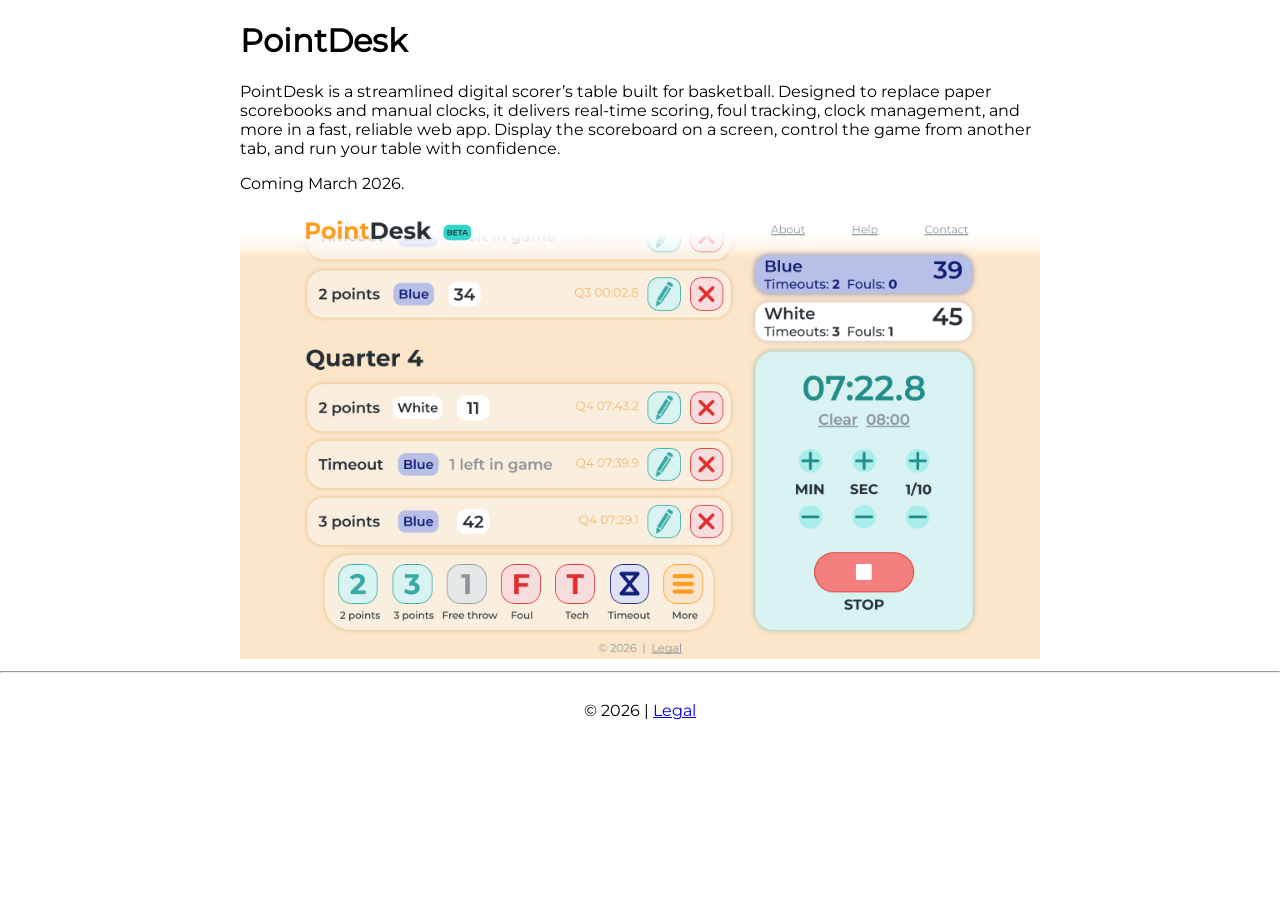
==== index.html @ bc6e40c8 "Built site backbone and basic initial pages" ====
<!DOCTYPE html>
<html lang="en">

<head>
  <meta charset="UTF-8">
  <meta name="viewport" content="width=device-width, initial-scale=1.0">
  <div id="links"></div>
  <title>PointDesk</title>
</head>

<body>

  <div id="navbar"></div>

  <main>
    <div class="content">
      <h1>PointDesk</h1>
      <p>PointDesk is a streamlined digital scorer’s table built for basketball. Designed to replace paper scorebooks
        and manual clocks, it delivers real-time scoring, foul tracking, clock management, and more in a fast, reliable
        web app. Display the scoreboard on a screen, control the game from another tab, and run your table with
        confidence.</p>
      <p>Coming March 2026.</p>
      <img src="/assets/images/prototype.png" width="100%" alt="Screenshot of a preliminary prototype of PointDesk">
    </div>
  </main>

  <div id="footer"></div>

  <script src="/assets/script.js"></script>
</body>

</html>
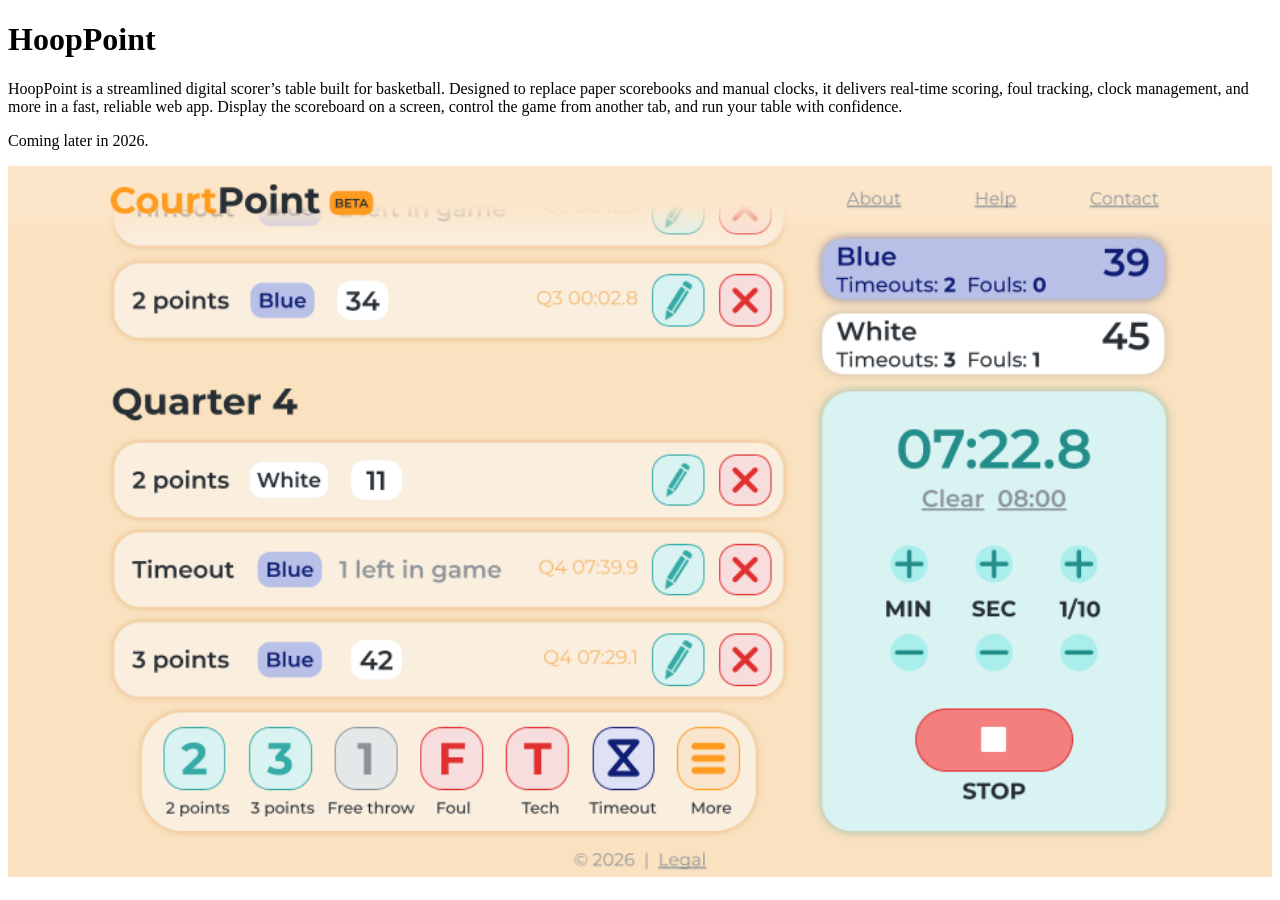
==== commit 6cfb4c4e: "WIP: App structure and database integration" ====
--- a/index.html
+++ b/index.html
@@ -5,7 +5,7 @@
   <meta charset="UTF-8">
   <meta name="viewport" content="width=device-width, initial-scale=1.0">
   <div id="links"></div>
-  <title>PointDesk</title>
+  <title>HoopPoint</title>
 </head>
 
 <body>
@@ -14,19 +14,19 @@
 
   <main>
     <div class="content">
-      <h1>PointDesk</h1>
-      <p>PointDesk is a streamlined digital scorer’s table built for basketball. Designed to replace paper scorebooks
+      <h1>HoopPoint</h1>
+      <p>HoopPoint is a streamlined digital scorer’s table built for basketball. Designed to replace paper scorebooks
         and manual clocks, it delivers real-time scoring, foul tracking, clock management, and more in a fast, reliable
         web app. Display the scoreboard on a screen, control the game from another tab, and run your table with
         confidence.</p>
-      <p>Coming March 2026.</p>
-      <img src="/assets/images/prototype.png" width="100%" alt="Screenshot of a preliminary prototype of PointDesk">
+      <p>Coming later in 2026.</p>
+      <img src="/assets/images/prototype.png" width="100%" alt="Screenshot of a preliminary prototype of HoopPoint">
     </div>
   </main>
 
   <div id="footer"></div>
 
-  <script src="/assets/script.js"></script>
+  <script type="module" src="/assets/script.js"></script>
 </body>
 
 </html>
